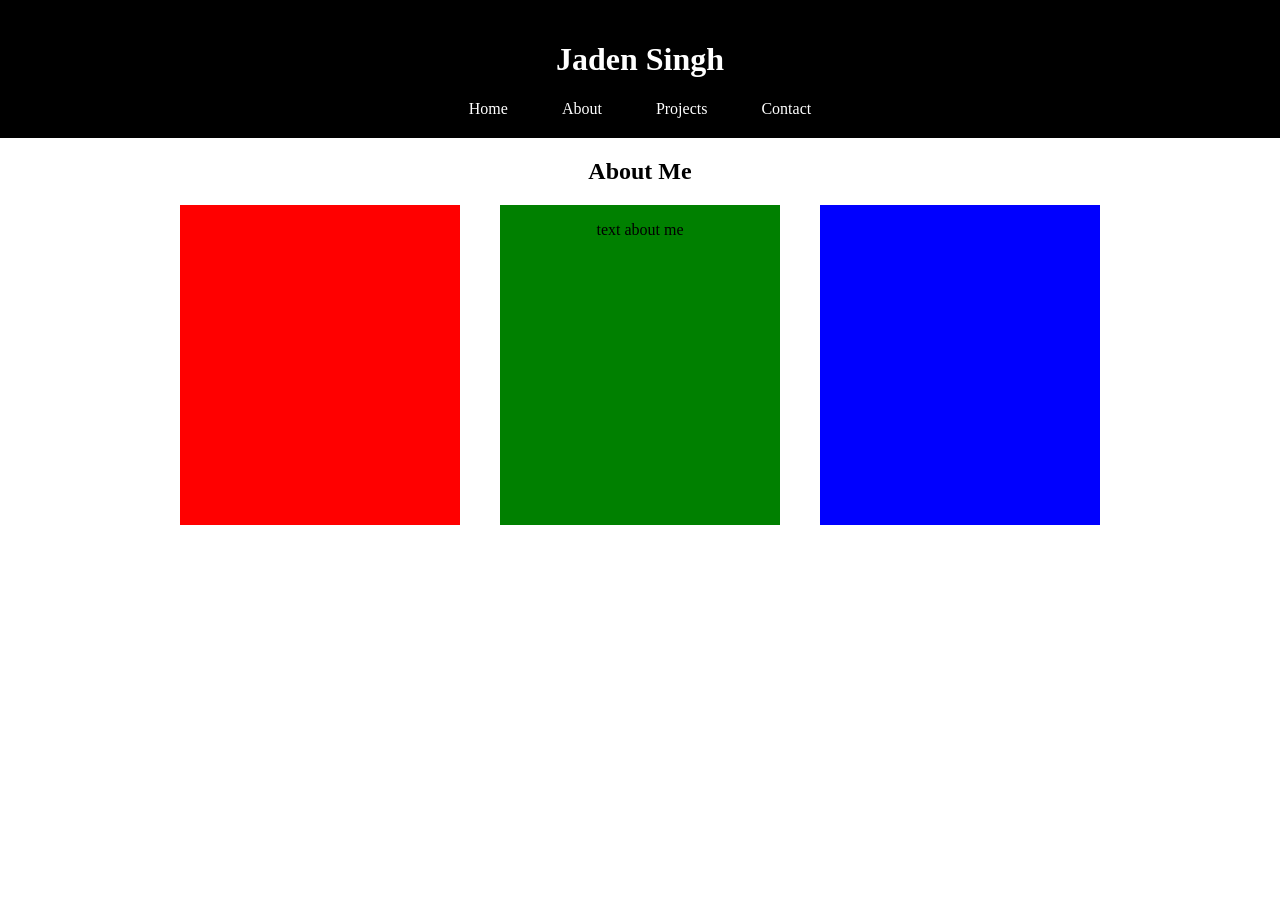
==== about.html @ 47c69e7f "created contact page and added some css" ====
<!DOCTYPE html>
<html lang="en">
<head>
    <meta charset="UTF-8">
    <meta name="viewport" content="width=device-width, initial-scale=1.0">
    <link href="style.css" rel="stylesheet" type="text/css">
    <title>Jaden's Portfolio</title>
</head>
<body>
    <div id="wrapper">
        <header>
            <h1>Jaden Singh</h1>
            <nav>
                <a href="index.html">Home</a>
                <a href="#about">About</a>
                <a href="projects.html">Projects</a>
                <a href="contact.html">Contact</a>
            </nav>
        </header>
    
    <section id="about">
        <h2>About Me</h2>
        <div id="profile-image">

        </div>
        <div id="about-text">
            <p>text about me</p>
        </div>
        <div id="profile-video">

        </div>
    </section>
    </div>
</body>
</html>
---- style.css ----
@charset "UTF-8";

@media only screen and (max-width:480px){
    body{
        margin: 0px;
        padding: 0px;
    }

    #wrapper{
        width: 100%;
    }

    header{
        padding: 20px;
        text-align: center;
        background-color: black;
        color: white;
    }

    header nav a{
        margin: 0 25px;
        color: white;
        text-decoration: none;
    }

    #projects{
        max-width: 480px;
        width: 90%;
        margin: 0 auto;
        text-align: center;
    }

    .card{
        background-color: aqua;
        margin: 10px;
        padding: 10px;
    }
}
    
@media only screen and (min-width:481px) and (max-width:960px){
    body{
        margin: 0px;
        padding: 0px;
    }

    #wrapper{
        width: 100%;
    }

    header{
        padding: 20px;
        text-align: center;
        background-color: black;
        color: white;
    }

    header nav a{
        margin: 0 25px;
        color: white;
        text-decoration: none;
    }

    #projects{
        text-align: center;
    }

    .card{
        background-color: aqua;
        display: inline-block;
        width: 40%;
        margin: 10px;
        padding: 10px;
    }
}

@media only screen and (min-width:960px){
    body{
        margin: 0px;
        padding: 0px;
    }

    #wrapper{
        width: 100%;
    }

    header{
        padding: 20px;
        text-align: center;
        background-color: black;
        color: white;
    }

    header nav a{
        margin: 0 25px;
        color: white;
        text-decoration: none;
    }

    #projects{
        width: 960px;
        margin: 0 auto;
        text-align: center;
    }

    .card{
        background-color: aqua;
        float: left;
        width: 400px;
        margin: 20px;
        padding: 20px;
    }

    #about{
        width: 960px;
        margin: 0 auto;
        text-align: center;
    }
    
    #profile-image{
        width: 280px;
        height: 320px;
        background-color: red;
        float: left;
        margin: 0 20px;
    }

    #about-text{
        width: 280px;
        height: 320px;
        background-color: green;
        float: left;
        margin: 0 20px;
    }

    #profile-video{
        width: 280px;
        height: 320px;
        background-color: blue;
        float: left;
        margin: 0 20px;
    }

    #contact{
        width: 480px;
        margin: 0 auto;
        background-color: yellow;
    }

    #contact h2{
        text-align: center;
    }
    
    #contact p{
        text-align: center;
    }
}
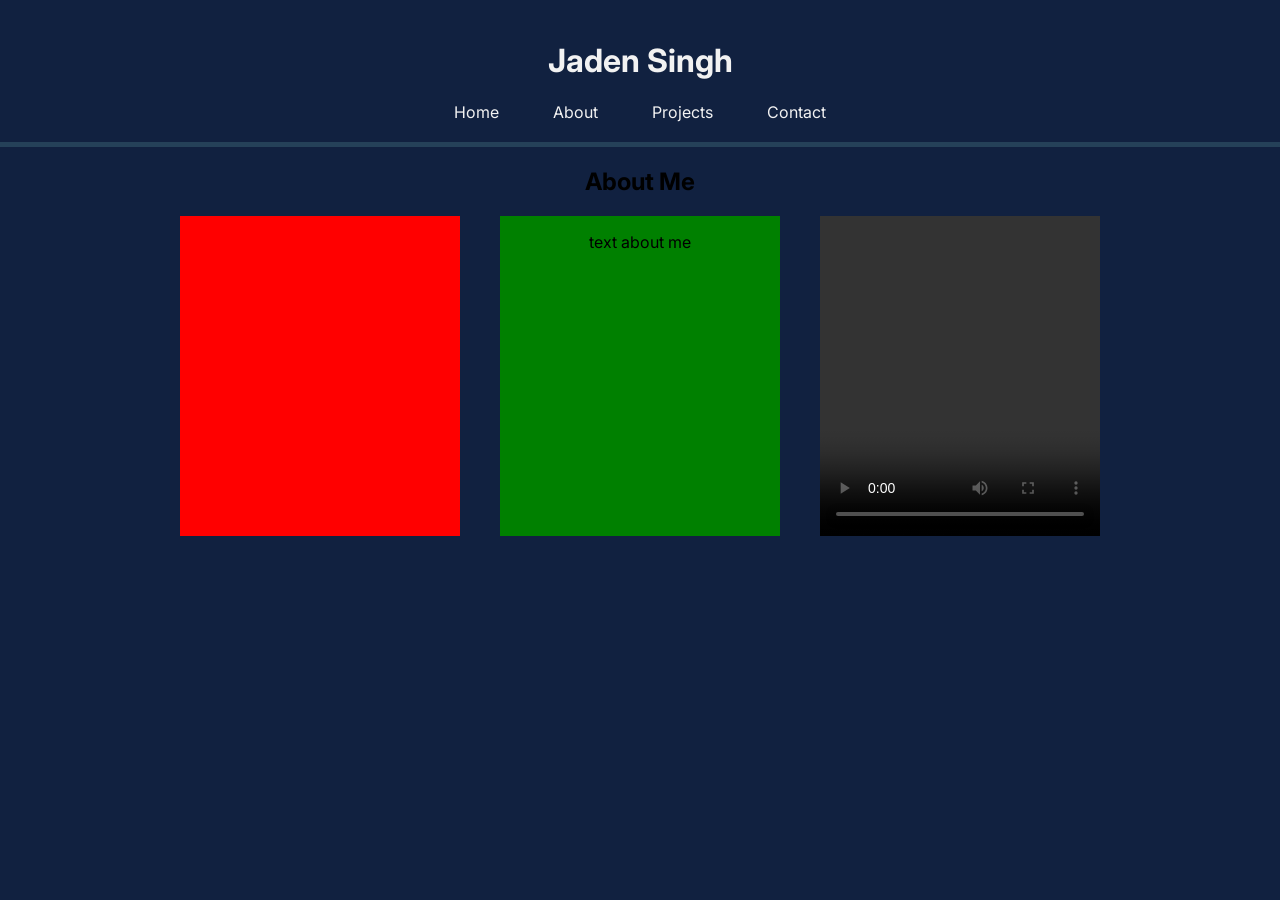
==== commit 306dd11d: "made responsive design changes for contact page and updated site's colour scheme and font" ====
--- a/about.html
+++ b/about.html
@@ -27,7 +27,7 @@
             <p>text about me</p>
         </div>
         <div id="profile-video">
-
+            <video width="280px" height="320px" controls preload><source src="test.mp4" type="video/mp4"></video>
         </div>
     </section>
     </div>
--- a/style.css
+++ b/style.css
@@ -1,9 +1,12 @@
 @charset "UTF-8";
+@import url('https://fonts.googleapis.com/css2?family=Inter:ital,opsz,wght@0,14..32,100..900;1,14..32,100..900&display=swap');
 
 @media only screen and (max-width:480px){
     body{
         margin: 0px;
         padding: 0px;
+        font-family: "Inter", sans-serif;
+        background-color: #112140;
     }
 
     #wrapper{
@@ -13,14 +16,27 @@
     header{
         padding: 20px;
         text-align: center;
-        background-color: black;
-        color: white;
+        background-color: #112140;
+        color: #F2F2F2;
+        border-bottom: 5px solid #254159;
     }
 
     header nav a{
         margin: 0 25px;
-        color: white;
+        color: #F2F2F2;
         text-decoration: none;
+    }
+
+    header nav a:hover{
+        color: #D9B18F
+    }
+
+    footer{
+        padding: 20px;
+        text-align: center;
+        background-color: #112140;
+        color: #F2F2F2;
+        border-top: 5px solid #254159;
     }
 
     #projects{
@@ -35,12 +51,41 @@
         margin: 10px;
         padding: 10px;
     }
+
+    #contact{
+        width: 50%;
+        margin: 0 auto;
+        background-color: yellow;
+    }
+
+    #contact h2{
+        text-align: center;
+    }
+    
+    #contact p{
+        text-align: center;
+    }
+
+    input[type="submit"]{
+        padding: 10px 20px;
+        border-radius: 5px;
+    }
+
+    input[type=text], textarea{
+        border-radius: 5px;
+        padding: 5px;
+        margin-top: 5px;
+        margin-bottom: 10px;
+        width: 95%;
+    }
 }
     
 @media only screen and (min-width:481px) and (max-width:960px){
     body{
         margin: 0px;
         padding: 0px;
+        font-family: "Inter", sans-serif;
+        background-color: #112140;
     }
 
     #wrapper{
@@ -50,14 +95,27 @@
     header{
         padding: 20px;
         text-align: center;
-        background-color: black;
-        color: white;
+        background-color: #112140;
+        color: #F2F2F2;
+        border-bottom: 5px solid #254159;
     }
 
     header nav a{
         margin: 0 25px;
-        color: white;
+        color: #F2F2F2;
         text-decoration: none;
+    }
+
+    header nav a:hover{
+        color: #D9B18F
+    }
+
+    footer{
+        padding: 20px;
+        text-align: center;
+        background-color: #112140;
+        color: #F2F2F2;
+        border-top: 5px solid #254159;
     }
 
     #projects{
@@ -71,12 +129,41 @@
         margin: 10px;
         padding: 10px;
     }
+
+     #contact{
+        width: 50%;
+        margin: 0 auto;
+        background-color: yellow;
+    }
+
+    #contact h2{
+        text-align: center;
+    }
+    
+    #contact p{
+        text-align: center;
+    }
+
+    input[type="submit"]{
+        padding: 10px 20px;
+        border-radius: 5px;
+    }
+
+    input[type=text], textarea{
+        border-radius: 5px;
+        padding: 5px;
+        margin-top: 5px;
+        margin-bottom: 10px;
+        width: 95%;
+    }
 }
 
 @media only screen and (min-width:960px){
     body{
         margin: 0px;
         padding: 0px;
+        font-family: "Inter", sans-serif;
+        background-color: #112140;
     }
 
     #wrapper{
@@ -86,14 +173,27 @@
     header{
         padding: 20px;
         text-align: center;
-        background-color: black;
-        color: white;
+        background-color: #112140;
+        color: #F2F2F2;
+        border-bottom: 5px solid #254159;
     }
 
     header nav a{
         margin: 0 25px;
-        color: white;
+        color: #F2F2F2;
         text-decoration: none;
+    }
+
+    header nav a:hover{
+        color: #D9B18F
+    }
+
+    footer{
+        padding: 20px;
+        text-align: center;
+        background-color: #112140;
+        color: #F2F2F2;
+        border-top: 5px solid #254159;
     }
 
     #projects{
@@ -153,4 +253,16 @@
     #contact p{
         text-align: center;
     }
+
+    input[type="submit"]{
+        padding: 10px 20px;
+        border-radius: 5px;
+    }
+
+    input[type=text], textarea{
+        border-radius: 5px;
+        padding: 5px;
+        margin-top: 5px;
+        margin-bottom: 10px;
+    }
 }
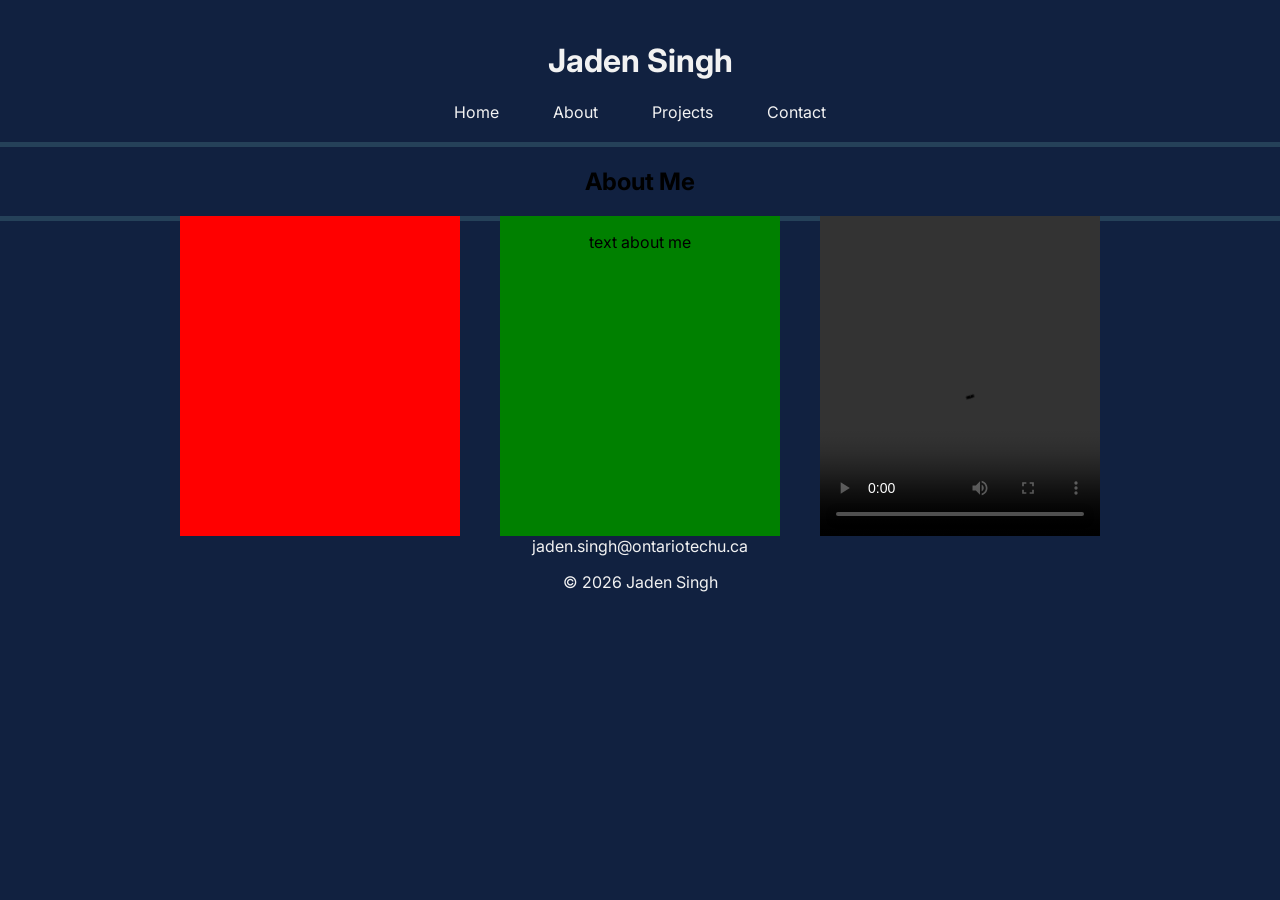
==== commit 2e9d367f: "made responsive design changes accross site and updated colour scheme and font across site" ====
--- a/about.html
+++ b/about.html
@@ -18,18 +18,23 @@
             </nav>
         </header>
     
-    <section id="about">
-        <h2>About Me</h2>
-        <div id="profile-image">
+        <section id="about">
+            <h2>About Me</h2>
+            <div id="profile-image">
 
-        </div>
-        <div id="about-text">
-            <p>text about me</p>
-        </div>
-        <div id="profile-video">
-            <video width="280px" height="320px" controls preload><source src="test.mp4" type="video/mp4"></video>
-        </div>
-    </section>
+            </div>
+            <div id="about-text">
+                <p>text about me</p>
+            </div>
+            <div id="profile-video">
+                <video width="280px" height="320px" controls preload><source src="test.mp4" type="video/mp4"></video>
+            </div>
+        </section>
+
+        <footer>
+            <p>jaden.singh@ontariotechu.ca</p>
+            <p>&copy; 2026 Jaden Singh</p>
+        </footer>
     </div>
 </body>
 </html>
--- a/style.css
+++ b/style.css
@@ -44,18 +44,21 @@
         width: 90%;
         margin: 0 auto;
         text-align: center;
+        color: #F2F2F2;
     }
 
     .card{
-        background-color: aqua;
-        margin: 10px;
+        background-color: #254159;
+        border: 3px solid #D9B18F;
+        border-radius: 5px;
+        margin: 15px;
         padding: 10px;
     }
 
     #contact{
         width: 50%;
         margin: 0 auto;
-        background-color: yellow;
+        color: #F2F2F2;
     }
 
     #contact h2{
@@ -69,6 +72,15 @@
     input[type="submit"]{
         padding: 10px 20px;
         border-radius: 5px;
+        color: #112140;
+        background-color: #D9B18F;
+        font-family: "Inter", sans-serif;
+        border: 0px;
+        font-size: 16px;
+        font-weight: bold;
+    }
+    input[type="submit"]:hover{
+        background-color: #a67f5d;
     }
 
     input[type=text], textarea{
@@ -76,6 +88,10 @@
         padding: 5px;
         margin-top: 5px;
         margin-bottom: 10px;
+        background-color: #254159;
+        border: 3px solid #D9B18F;
+        color: #F2F2F2;
+        font-family: "Inter", sans-serif;
         width: 95%;
     }
 }
@@ -120,10 +136,13 @@
 
     #projects{
         text-align: center;
+        color: #F2F2F2;
     }
 
     .card{
-        background-color: aqua;
+        background-color: #254159;
+        border: 3px solid #D9B18F;
+        border-radius: 5px;
         display: inline-block;
         width: 40%;
         margin: 10px;
@@ -133,7 +152,7 @@
      #contact{
         width: 50%;
         margin: 0 auto;
-        background-color: yellow;
+        color: #F2F2F2;
     }
 
     #contact h2{
@@ -147,6 +166,15 @@
     input[type="submit"]{
         padding: 10px 20px;
         border-radius: 5px;
+        color: #112140;
+        background-color: #D9B18F;
+        font-family: "Inter", sans-serif;
+        border: 0px;
+        font-size: 16px;
+        font-weight: bold;
+    }
+    input[type="submit"]:hover{
+        background-color: #a67f5d;
     }
 
     input[type=text], textarea{
@@ -154,7 +182,11 @@
         padding: 5px;
         margin-top: 5px;
         margin-bottom: 10px;
-        width: 95%;
+        background-color: #254159;
+        border: 3px solid #D9B18F;
+        color: #F2F2F2;
+        font-family: "Inter", sans-serif;
+        width: 95%
     }
 }
 
@@ -200,12 +232,15 @@
         width: 960px;
         margin: 0 auto;
         text-align: center;
+        color: #F2F2F2;
     }
 
     .card{
-        background-color: aqua;
+        background-color: #254159;
+        border: 3px solid #D9B18F;
+        border-radius: 5px;
         float: left;
-        width: 400px;
+        width: 394px;
         margin: 20px;
         padding: 20px;
     }
@@ -243,7 +278,7 @@
     #contact{
         width: 480px;
         margin: 0 auto;
-        background-color: yellow;
+        color: #F2F2F2;
     }
 
     #contact h2{
@@ -257,6 +292,15 @@
     input[type="submit"]{
         padding: 10px 20px;
         border-radius: 5px;
+        color: #112140;
+        background-color: #D9B18F;
+        font-family: "Inter", sans-serif;
+        border: 0px;
+        font-size: 16px;
+        font-weight: bold;
+    }
+    input[type="submit"]:hover{
+        background-color: #a67f5d;
     }
 
     input[type=text], textarea{
@@ -264,5 +308,9 @@
         padding: 5px;
         margin-top: 5px;
         margin-bottom: 10px;
+        background-color: #254159;
+        border: 3px solid #D9B18F;
+        color: #F2F2F2;
+        font-family: "Inter", sans-serif;
     }
 }
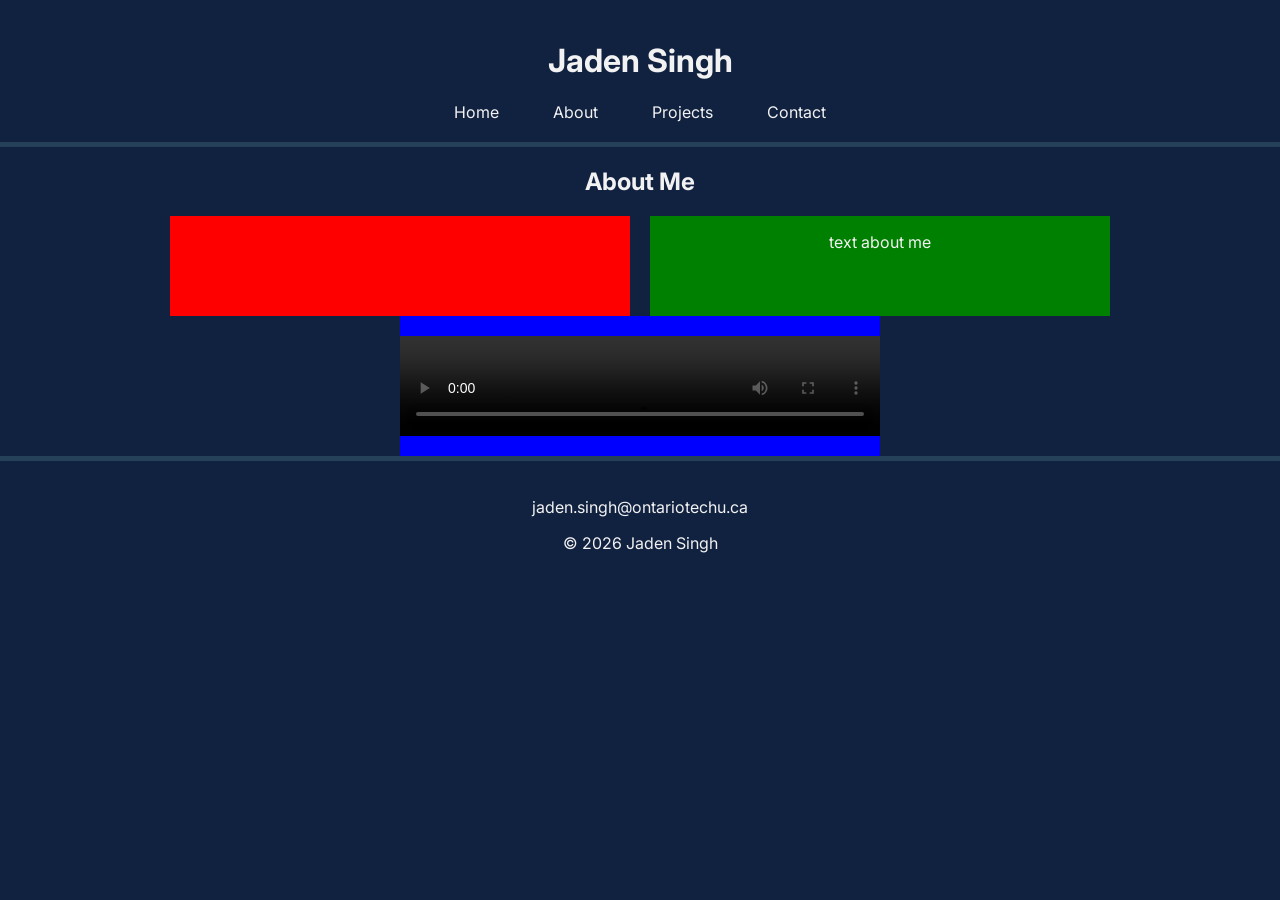
==== commit e26fd78e: "changed about page desktop layout" ====
--- a/about.html
+++ b/about.html
@@ -27,7 +27,7 @@
                 <p>text about me</p>
             </div>
             <div id="profile-video">
-                <video width="280px" height="320px" controls preload><source src="test.mp4" type="video/mp4"></video>
+                <video width="480px" height="100px" controls preload><source src="test.mp4" type="video/mp4"></video>
             </div>
         </section>
 
--- a/style.css
+++ b/style.css
@@ -249,30 +249,32 @@
         width: 960px;
         margin: 0 auto;
         text-align: center;
+        color: #F2F2F2;
     }
     
     #profile-image{
-        width: 280px;
-        height: 320px;
+        width: 460px;
+        height: 100px;
+        float: left;
+        margin: 0 10px;
         background-color: red;
+    }
+
+    #about-text{
+        width: 460px;
+        height: 100px;
         float: left;
-        margin: 0 20px;
-    }
-
-    #about-text{
-        width: 280px;
-        height: 320px;
+        margin: 0 10px;
         background-color: green;
-        float: left;
-        margin: 0 20px;
     }
 
     #profile-video{
-        width: 280px;
-        height: 320px;
+        clear: both;
+        width: 480px;
+        height: 100px;
+        padding: 20px 0;
+        margin: 0 auto;
         background-color: blue;
-        float: left;
-        margin: 0 20px;
     }
 
     #contact{
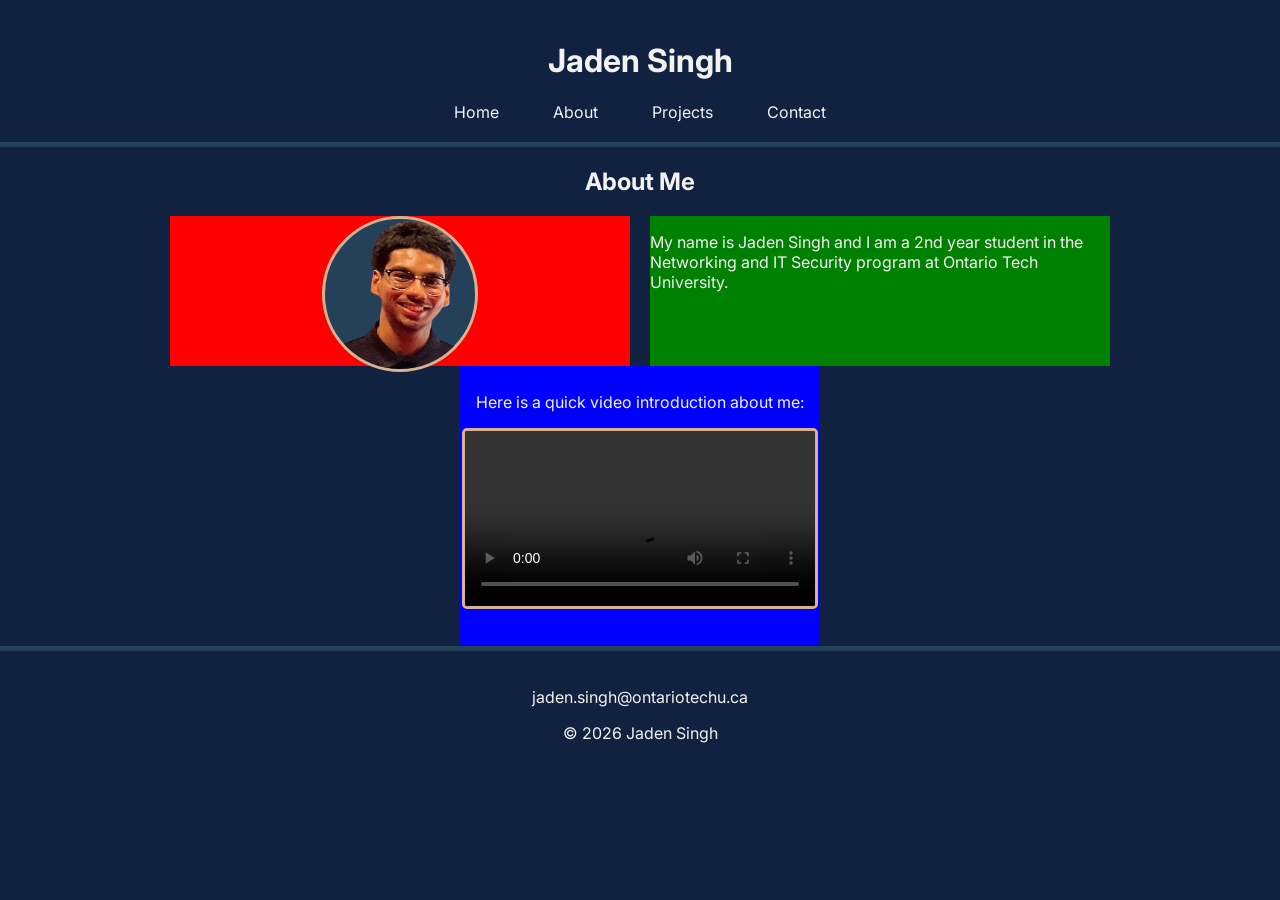
==== commit 2ca21c87: "finalized about page desktop layout" ====
--- a/about.html
+++ b/about.html
@@ -21,13 +21,14 @@
         <section id="about">
             <h2>About Me</h2>
             <div id="profile-image">
-
+                <img src="profile-pic.png">
             </div>
             <div id="about-text">
-                <p>text about me</p>
+                <p>My name is Jaden Singh and I am a 2nd year student in the Networking and IT Security program at Ontario Tech University.</p>
             </div>
             <div id="profile-video">
-                <video width="480px" height="100px" controls preload><source src="test.mp4" type="video/mp4"></video>
+                <p>Here is a quick video introduction about me:</p>
+                <video width="350px" controls preload><source src="test.mp4" type="video/mp4"></video>
             </div>
         </section>
 
--- a/style.css
+++ b/style.css
@@ -149,6 +149,51 @@
         padding: 10px;
     }
 
+    #about{
+        width: 960px;
+        margin: 0 auto;
+        text-align: center;
+        color: #F2F2F2;
+    }
+    
+    #profile-image{
+        width: 460px;
+        height: 150px;
+        float: left;
+        margin: 0 10px;
+        background-color: red;
+    }
+
+    #profile-image img{
+        border-radius: 50%;
+        border: 3px solid #D9B18F;
+        background-color: #254159;
+        width: 150px;
+    }
+
+    #about-text{
+        width: 460px;
+        height: 150px;
+        float: left;
+        margin: 0 10px;
+        background-color: green;
+        text-align: left;
+    }
+
+    #profile-video{
+        clear: both;
+        width: 360px;
+        height: 270px;
+        margin: 0 auto;
+        padding-top: 10px;
+        background-color: blue;
+    }
+
+    #profile-video video{
+        border: 3px solid #D9B18F;
+        border-radius: 5px;
+    }
+
      #contact{
         width: 50%;
         margin: 0 auto;
@@ -254,27 +299,40 @@
     
     #profile-image{
         width: 460px;
-        height: 100px;
+        height: 150px;
         float: left;
         margin: 0 10px;
         background-color: red;
     }
 
+    #profile-image img{
+        border-radius: 50%;
+        border: 3px solid #D9B18F;
+        background-color: #254159;
+        width: 150px;
+    }
+
     #about-text{
         width: 460px;
-        height: 100px;
+        height: 150px;
         float: left;
         margin: 0 10px;
         background-color: green;
+        text-align: left;
     }
 
     #profile-video{
         clear: both;
-        width: 480px;
-        height: 100px;
-        padding: 20px 0;
-        margin: 0 auto;
+        width: 360px;
+        height: 270px;
+        margin: 0 auto;
+        padding-top: 10px;
         background-color: blue;
+    }
+
+    #profile-video video{
+        border: 3px solid #D9B18F;
+        border-radius: 5px;
     }
 
     #contact{
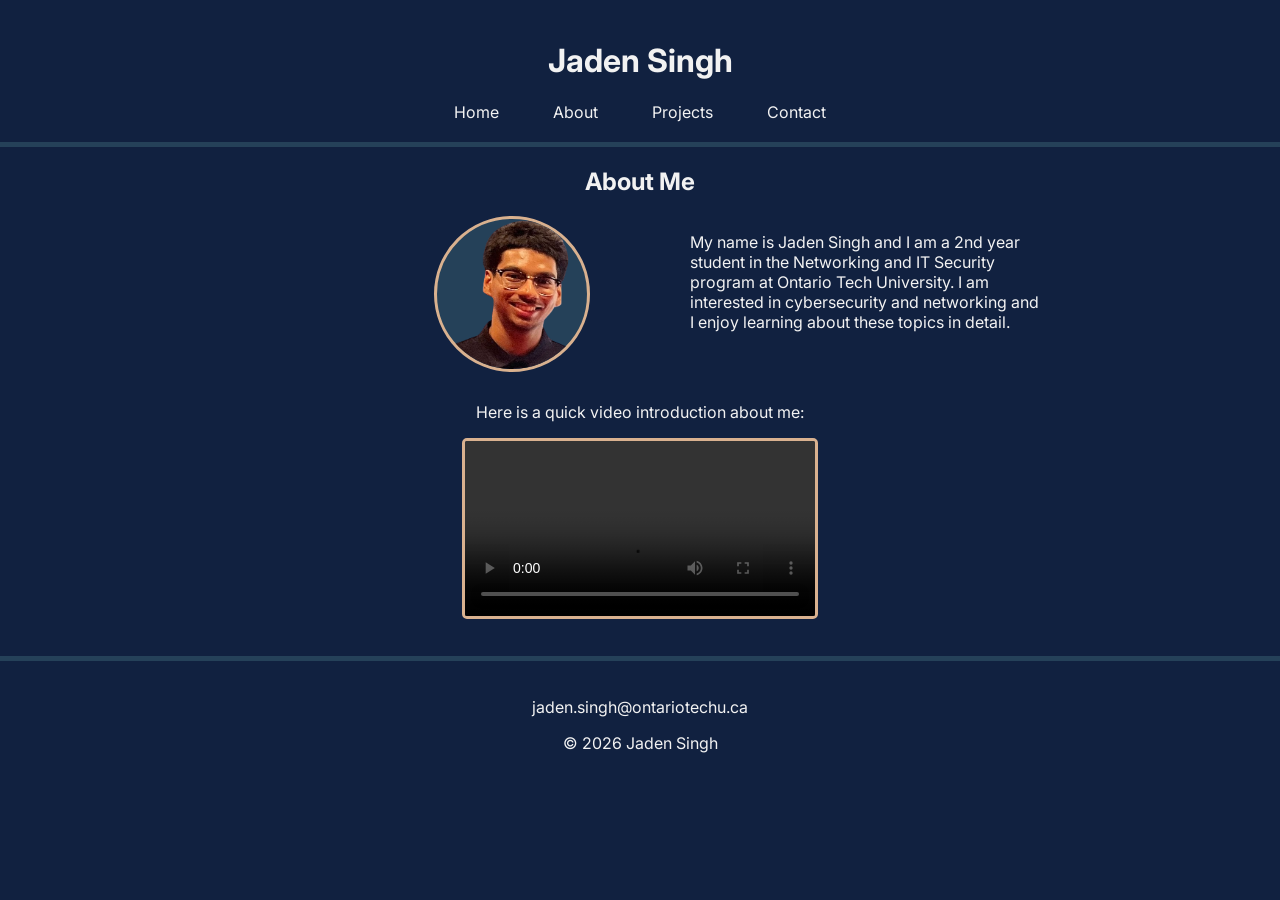
==== commit 9f3dc41f: "finalized responsive layouts for about page" ====
--- a/about.html
+++ b/about.html
@@ -24,7 +24,7 @@
                 <img src="profile-pic.png">
             </div>
             <div id="about-text">
-                <p>My name is Jaden Singh and I am a 2nd year student in the Networking and IT Security program at Ontario Tech University.</p>
+                <p>My name is Jaden Singh and I am a 2nd year student in the Networking and IT Security program at Ontario Tech University. I am interested in cybersecurity and networking and I enjoy learning about these topics in detail.</p>
             </div>
             <div id="profile-video">
                 <p>Here is a quick video introduction about me:</p>
--- a/style.css
+++ b/style.css
@@ -55,6 +55,40 @@
         padding: 10px;
     }
 
+    #about{
+        width: 90%;
+        margin: 0 auto;
+        text-align: center;
+        color: #F2F2F2;
+    }
+    
+    #profile-image{
+        width: 100%;
+    }
+
+    #profile-image img{
+        border-radius: 50%;
+        border: 3px solid #D9B18F;
+        background-color: #254159;
+        width: 150px;
+    }
+
+    #about-text{
+        width: 100%;
+    }
+
+    #profile-video{
+        width: 100%;
+        height: 270px;
+        margin: 0 auto;
+    }
+
+    #profile-video video{
+        border: 3px solid #D9B18F;
+        border-radius: 5px;
+        width: 90%;
+    }
+
     #contact{
         width: 50%;
         margin: 0 auto;
@@ -150,18 +184,147 @@
     }
 
     #about{
+        width: 90%;
+        margin: 0 auto;
+        text-align: center;
+        color: #F2F2F2;
+    }
+    
+    #profile-image{
+        width: 100%;
+    }
+
+    #profile-image img{
+        border-radius: 50%;
+        border: 3px solid #D9B18F;
+        background-color: #254159;
+        width: 150px;
+    }
+
+    #about-text{
+        width: 100%;
+    }
+
+    #profile-video{
+        width: 100%;
+        height: 270px;
+        margin: 0 auto;
+    }
+
+    #profile-video video{
+        border: 3px solid #D9B18F;
+        border-radius: 5px;
+    }
+
+     #contact{
+        width: 50%;
+        margin: 0 auto;
+        color: #F2F2F2;
+    }
+
+    #contact h2{
+        text-align: center;
+    }
+    
+    #contact p{
+        text-align: center;
+    }
+
+    input[type="submit"]{
+        padding: 10px 20px;
+        border-radius: 5px;
+        color: #112140;
+        background-color: #D9B18F;
+        font-family: "Inter", sans-serif;
+        border: 0px;
+        font-size: 16px;
+        font-weight: bold;
+    }
+    input[type="submit"]:hover{
+        background-color: #a67f5d;
+    }
+
+    input[type=text], textarea{
+        border-radius: 5px;
+        padding: 5px;
+        margin-top: 5px;
+        margin-bottom: 10px;
+        background-color: #254159;
+        border: 3px solid #D9B18F;
+        color: #F2F2F2;
+        font-family: "Inter", sans-serif;
+        width: 95%
+    }
+}
+
+@media only screen and (min-width:960px){
+    body{
+        margin: 0px;
+        padding: 0px;
+        font-family: "Inter", sans-serif;
+        background-color: #112140;
+    }
+
+    #wrapper{
+        width: 100%;
+    }
+
+    header{
+        padding: 20px;
+        text-align: center;
+        background-color: #112140;
+        color: #F2F2F2;
+        border-bottom: 5px solid #254159;
+    }
+
+    header nav a{
+        margin: 0 25px;
+        color: #F2F2F2;
+        text-decoration: none;
+    }
+
+    header nav a:hover{
+        color: #D9B18F
+    }
+
+    footer{
+        padding: 20px;
+        text-align: center;
+        background-color: #112140;
+        color: #F2F2F2;
+        border-top: 5px solid #254159;
+    }
+
+    #projects{
         width: 960px;
         margin: 0 auto;
         text-align: center;
         color: #F2F2F2;
     }
+
+    .card{
+        background-color: #254159;
+        border: 3px solid #D9B18F;
+        border-radius: 5px;
+        float: left;
+        width: 394px;
+        margin: 20px;
+        padding: 20px;
+    }
+
+    #about{
+        width: 960px;
+        margin: 0 auto;
+        text-align: center;
+        color: #F2F2F2;
+    }
     
     #profile-image{
-        width: 460px;
+        width: 380px;
         height: 150px;
         float: left;
-        margin: 0 10px;
-        background-color: red;
+        margin: 0 50px;
+        text-align: right;
     }
 
     #profile-image img{
@@ -172,11 +335,10 @@
     }
 
     #about-text{
-        width: 460px;
+        width: 350px;
         height: 150px;
         float: left;
-        margin: 0 10px;
-        background-color: green;
+        margin: 0 50px;
         text-align: left;
     }
 
@@ -185,8 +347,7 @@
         width: 360px;
         height: 270px;
         margin: 0 auto;
-        padding-top: 10px;
-        background-color: blue;
+        padding-top: 20px;
     }
 
     #profile-video video{
@@ -194,8 +355,8 @@
         border-radius: 5px;
     }
 
-     #contact{
-        width: 50%;
+    #contact{
+        width: 480px;
         margin: 0 auto;
         color: #F2F2F2;
     }
@@ -231,146 +392,5 @@
         border: 3px solid #D9B18F;
         color: #F2F2F2;
         font-family: "Inter", sans-serif;
-        width: 95%
     }
 }
-
-@media only screen and (min-width:960px){
-    body{
-        margin: 0px;
-        padding: 0px;
-        font-family: "Inter", sans-serif;
-        background-color: #112140;
-    }
-
-    #wrapper{
-        width: 100%;
-    }
-
-    header{
-        padding: 20px;
-        text-align: center;
-        background-color: #112140;
-        color: #F2F2F2;
-        border-bottom: 5px solid #254159;
-    }
-
-    header nav a{
-        margin: 0 25px;
-        color: #F2F2F2;
-        text-decoration: none;
-    }
-
-    header nav a:hover{
-        color: #D9B18F
-    }
-
-    footer{
-        padding: 20px;
-        text-align: center;
-        background-color: #112140;
-        color: #F2F2F2;
-        border-top: 5px solid #254159;
-    }
-
-    #projects{
-        width: 960px;
-        margin: 0 auto;
-        text-align: center;
-        color: #F2F2F2;
-    }
-
-    .card{
-        background-color: #254159;
-        border: 3px solid #D9B18F;
-        border-radius: 5px;
-        float: left;
-        width: 394px;
-        margin: 20px;
-        padding: 20px;
-    }
-
-    #about{
-        width: 960px;
-        margin: 0 auto;
-        text-align: center;
-        color: #F2F2F2;
-    }
-    
-    #profile-image{
-        width: 460px;
-        height: 150px;
-        float: left;
-        margin: 0 10px;
-        background-color: red;
-    }
-
-    #profile-image img{
-        border-radius: 50%;
-        border: 3px solid #D9B18F;
-        background-color: #254159;
-        width: 150px;
-    }
-
-    #about-text{
-        width: 460px;
-        height: 150px;
-        float: left;
-        margin: 0 10px;
-        background-color: green;
-        text-align: left;
-    }
-
-    #profile-video{
-        clear: both;
-        width: 360px;
-        height: 270px;
-        margin: 0 auto;
-        padding-top: 10px;
-        background-color: blue;
-    }
-
-    #profile-video video{
-        border: 3px solid #D9B18F;
-        border-radius: 5px;
-    }
-
-    #contact{
-        width: 480px;
-        margin: 0 auto;
-        color: #F2F2F2;
-    }
-
-    #contact h2{
-        text-align: center;
-    }
-    
-    #contact p{
-        text-align: center;
-    }
-
-    input[type="submit"]{
-        padding: 10px 20px;
-        border-radius: 5px;
-        color: #112140;
-        background-color: #D9B18F;
-        font-family: "Inter", sans-serif;
-        border: 0px;
-        font-size: 16px;
-        font-weight: bold;
-    }
-    input[type="submit"]:hover{
-        background-color: #a67f5d;
-    }
-
-    input[type=text], textarea{
-        border-radius: 5px;
-        padding: 5px;
-        margin-top: 5px;
-        margin-bottom: 10px;
-        background-color: #254159;
-        border: 3px solid #D9B18F;
-        color: #F2F2F2;
-        font-family: "Inter", sans-serif;
-    }
-}
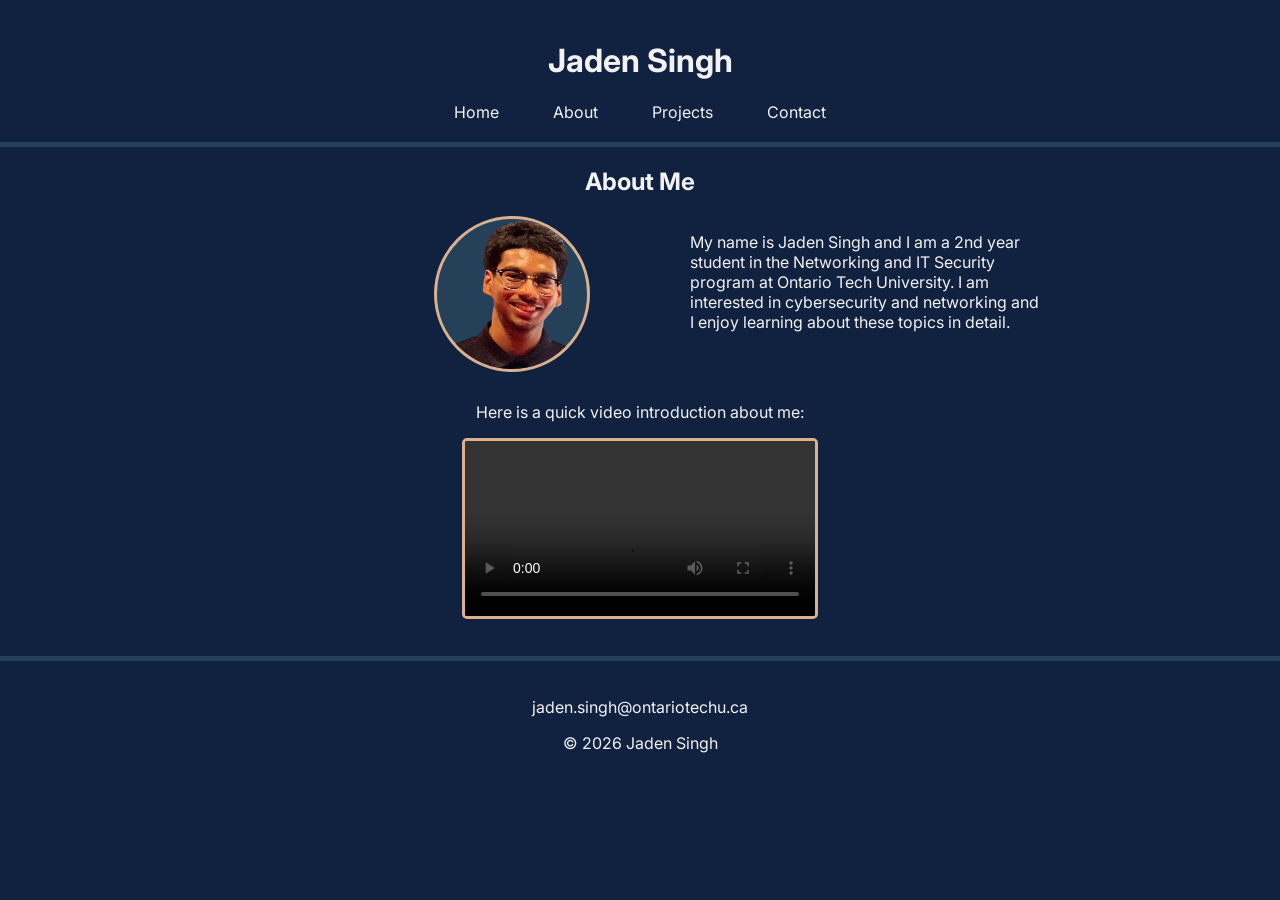
==== commit 1792d87b: "fixed markup validation errors" ====
--- a/about.html
+++ b/about.html
@@ -21,14 +21,14 @@
         <section id="about">
             <h2>About Me</h2>
             <div id="profile-image">
-                <img src="profile-pic.png">
+                <img src="profile-pic.png" alt="profile picture of Jaden Singh">
             </div>
             <div id="about-text">
                 <p>My name is Jaden Singh and I am a 2nd year student in the Networking and IT Security program at Ontario Tech University. I am interested in cybersecurity and networking and I enjoy learning about these topics in detail.</p>
             </div>
             <div id="profile-video">
                 <p>Here is a quick video introduction about me:</p>
-                <video width="350px" controls preload><source src="test.mp4" type="video/mp4"></video>
+                <video width="350" controls preload><source src="test.mp4" type="video/mp4"></video>
             </div>
         </section>
 
--- a/style.css
+++ b/style.css
@@ -22,13 +22,26 @@
     }
 
     header nav a{
-        margin: 0 25px;
+        margin: 0 2.5vw;
         color: #F2F2F2;
         text-decoration: none;
+        font-size: 3.5vw;
     }
 
     header nav a:hover{
         color: #D9B18F
+    }
+
+    #welcome-text{
+        width: 65%;
+        margin: 0 auto;
+    }
+
+    #welcome-text p{
+        color: #F2F2F2;
+        text-align: center;
+        font-size: 20px;
+        font-weight: bold;
     }
 
     footer{
@@ -93,6 +106,7 @@
         width: 50%;
         margin: 0 auto;
         color: #F2F2F2;
+        padding-bottom: 20px;
     }
 
     #contact h2{
@@ -160,6 +174,18 @@
         color: #D9B18F
     }
 
+    #welcome-text{
+        width: 65%;
+        margin: 0 auto;
+    }
+
+    #welcome-text p{
+        color: #F2F2F2;
+        text-align: center;
+        font-size: 24px;
+        font-weight: bold;
+    }
+
     footer{
         padding: 20px;
         text-align: center;
@@ -220,6 +246,7 @@
         width: 50%;
         margin: 0 auto;
         color: #F2F2F2;
+        padding-bottom: 20px;
     }
 
     #contact h2{
@@ -287,6 +314,18 @@
         color: #D9B18F
     }
 
+    #welcome-text{
+        width: 600px;
+        margin: 0 auto;
+    }
+
+    #welcome-text p{
+        color: #F2F2F2;
+        text-align: center;
+        font-size: 24px;
+        font-weight: bold;
+    }
+
     footer{
         padding: 20px;
         text-align: center;
@@ -300,6 +339,7 @@
         margin: 0 auto;
         text-align: center;
         color: #F2F2F2;
+        clear: both;
     }
 
     .card{
@@ -359,6 +399,7 @@
         width: 480px;
         margin: 0 auto;
         color: #F2F2F2;
+        padding-bottom: 20px;
     }
 
     #contact h2{
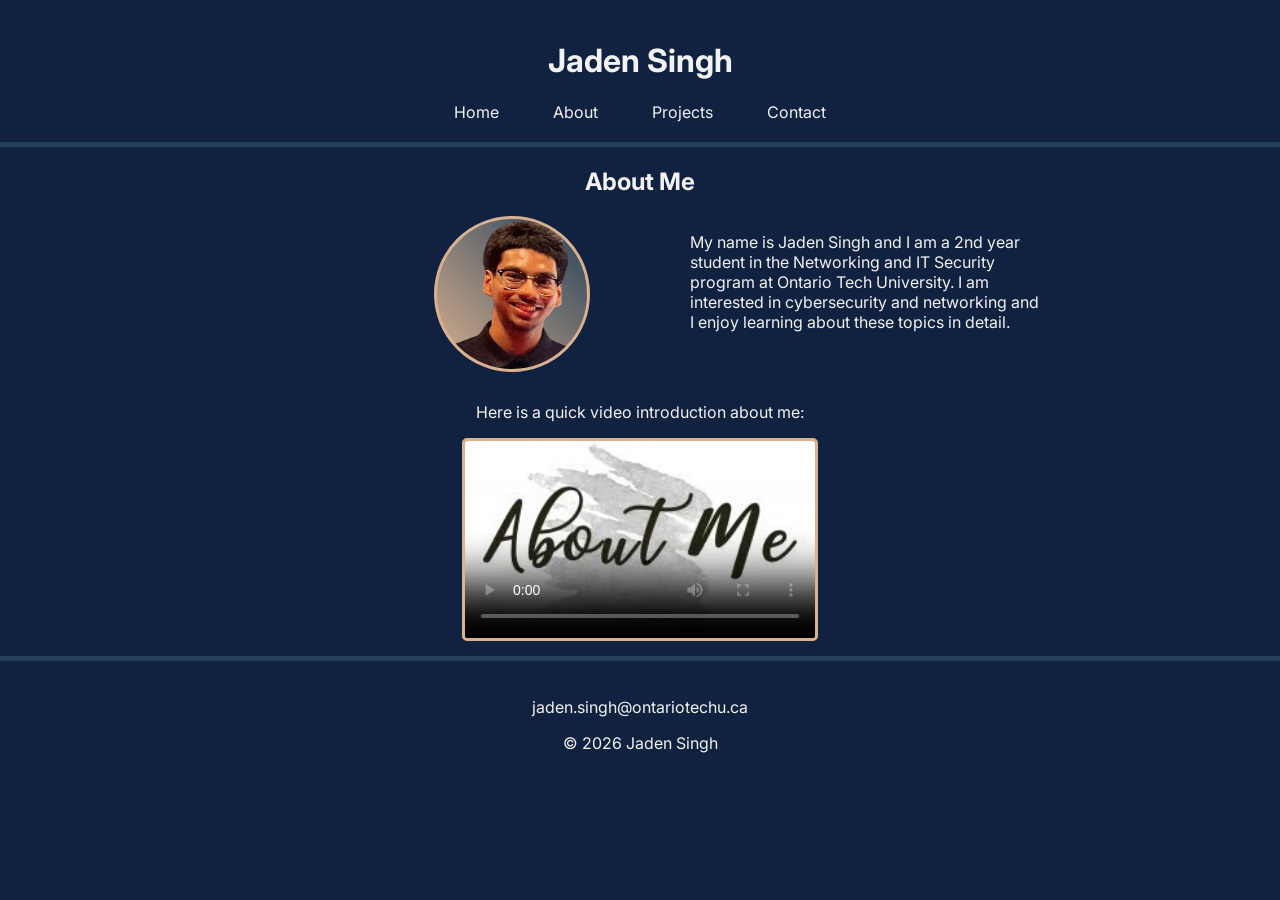
==== commit f80a4288: "added video poster" ====
--- a/about.html
+++ b/about.html
@@ -28,7 +28,7 @@
             </div>
             <div id="profile-video">
                 <p>Here is a quick video introduction about me:</p>
-                <video width="350" controls preload><source src="test.mp4" type="video/mp4"></video>
+                <video width="350" controls poster="about-poster.jpg"><source src="about_intro.mp4" type="video/mp4"></video>
             </div>
         </section>
 
--- a/style.css
+++ b/style.css
@@ -1,4 +1,6 @@
 @charset "UTF-8";
+
+/*Importing 'Inter' font form Google Fonts*/
 @import url('https://fonts.googleapis.com/css2?family=Inter:ital,opsz,wght@0,14..32,100..900;1,14..32,100..900&display=swap');
 
 @media only screen and (max-width:480px){
@@ -32,6 +34,10 @@
         color: #D9B18F
     }
 
+    #home-wrapper{
+        background: linear-gradient(#112140, #a67f5d);
+    }
+
     #welcome-text{
         width: 65%;
         margin: 0 auto;
@@ -44,12 +50,38 @@
         font-weight: bold;
     }
 
-    footer{
-        padding: 20px;
-        text-align: center;
-        background-color: #112140;
-        color: #F2F2F2;
-        border-top: 5px solid #254159;
+    #about{
+        width: 90%;
+        margin: 0 auto;
+        text-align: center;
+        color: #F2F2F2;
+    }
+    
+    #profile-image{
+        width: 100%;
+    }
+
+    #profile-image img{
+        border-radius: 50%;
+        border: 3px solid #D9B18F;
+        background: linear-gradient(45deg, #D9B18F, #254159);
+        width: 150px;
+    }
+
+    #about-text{
+        width: 100%;
+    }
+
+    #profile-video{
+        width: 100%;
+        height: 270px;
+        margin: 0 auto;
+    }
+
+    #profile-video video{
+        border: 3px solid #D9B18F;
+        border-radius: 5px;
+        width: 90%;
     }
 
     #projects{
@@ -68,40 +100,6 @@
         padding: 10px;
     }
 
-    #about{
-        width: 90%;
-        margin: 0 auto;
-        text-align: center;
-        color: #F2F2F2;
-    }
-    
-    #profile-image{
-        width: 100%;
-    }
-
-    #profile-image img{
-        border-radius: 50%;
-        border: 3px solid #D9B18F;
-        background-color: #254159;
-        width: 150px;
-    }
-
-    #about-text{
-        width: 100%;
-    }
-
-    #profile-video{
-        width: 100%;
-        height: 270px;
-        margin: 0 auto;
-    }
-
-    #profile-video video{
-        border: 3px solid #D9B18F;
-        border-radius: 5px;
-        width: 90%;
-    }
-
     #contact{
         width: 50%;
         margin: 0 auto;
@@ -117,20 +115,7 @@
         text-align: center;
     }
 
-    input[type="submit"]{
-        padding: 10px 20px;
-        border-radius: 5px;
-        color: #112140;
-        background-color: #D9B18F;
-        font-family: "Inter", sans-serif;
-        border: 0px;
-        font-size: 16px;
-        font-weight: bold;
-    }
-    input[type="submit"]:hover{
-        background-color: #a67f5d;
-    }
-
+    /*Used input[type="text"] to select all text inputs form the form, except textarea*/
     input[type=text], textarea{
         border-radius: 5px;
         padding: 5px;
@@ -141,6 +126,30 @@
         color: #F2F2F2;
         font-family: "Inter", sans-serif;
         width: 95%;
+    }
+
+    /*Used input[type="submit"] to select submit button*/
+    input[type="submit"]{
+        padding: 10px 20px;
+        border-radius: 5px;
+        color: #112140;
+        background-color: #D9B18F;
+        font-family: "Inter", sans-serif;
+        border: 0px;
+        font-size: 16px;
+        font-weight: bold;
+    }
+
+    input[type="submit"]:hover{
+        background-color: #a67f5d;
+    }
+
+    footer{
+        padding: 20px;
+        text-align: center;
+        background-color: #112140;
+        color: #F2F2F2;
+        border-top: 5px solid #254159;
     }
 }
     
@@ -174,6 +183,10 @@
         color: #D9B18F
     }
 
+    #home-wrapper{
+        background: linear-gradient(#112140, #a67f5d);
+    }
+
     #welcome-text{
         width: 65%;
         margin: 0 auto;
@@ -186,12 +199,37 @@
         font-weight: bold;
     }
 
-    footer{
-        padding: 20px;
-        text-align: center;
-        background-color: #112140;
-        color: #F2F2F2;
-        border-top: 5px solid #254159;
+    #about{
+        width: 90%;
+        margin: 0 auto;
+        text-align: center;
+        color: #F2F2F2;
+    }
+    
+    #profile-image{
+        width: 100%;
+    }
+
+    #profile-image img{
+        border-radius: 50%;
+        border: 3px solid #D9B18F;
+        background: linear-gradient(45deg, #D9B18F, #254159);
+        width: 150px;
+    }
+
+    #about-text{
+        width: 100%;
+    }
+
+    #profile-video{
+        width: 100%;
+        height: 270px;
+        margin: 0 auto;
+    }
+
+    #profile-video video{
+        border: 3px solid #D9B18F;
+        border-radius: 5px;
     }
 
     #projects{
@@ -203,46 +241,14 @@
         background-color: #254159;
         border: 3px solid #D9B18F;
         border-radius: 5px;
+        /*Used display: inline-block to center the cards in the div*/
         display: inline-block;
         width: 40%;
         margin: 10px;
         padding: 10px;
     }
 
-    #about{
-        width: 90%;
-        margin: 0 auto;
-        text-align: center;
-        color: #F2F2F2;
-    }
-    
-    #profile-image{
-        width: 100%;
-    }
-
-    #profile-image img{
-        border-radius: 50%;
-        border: 3px solid #D9B18F;
-        background-color: #254159;
-        width: 150px;
-    }
-
-    #about-text{
-        width: 100%;
-    }
-
-    #profile-video{
-        width: 100%;
-        height: 270px;
-        margin: 0 auto;
-    }
-
-    #profile-video video{
-        border: 3px solid #D9B18F;
-        border-radius: 5px;
-    }
-
-     #contact{
+    #contact{
         width: 50%;
         margin: 0 auto;
         color: #F2F2F2;
@@ -255,20 +261,6 @@
     
     #contact p{
         text-align: center;
-    }
-
-    input[type="submit"]{
-        padding: 10px 20px;
-        border-radius: 5px;
-        color: #112140;
-        background-color: #D9B18F;
-        font-family: "Inter", sans-serif;
-        border: 0px;
-        font-size: 16px;
-        font-weight: bold;
-    }
-    input[type="submit"]:hover{
-        background-color: #a67f5d;
     }
 
     input[type=text], textarea{
@@ -281,6 +273,29 @@
         color: #F2F2F2;
         font-family: "Inter", sans-serif;
         width: 95%
+    }
+
+    input[type="submit"]{
+        padding: 10px 20px;
+        border-radius: 5px;
+        color: #112140;
+        background-color: #D9B18F;
+        font-family: "Inter", sans-serif;
+        border: 0px;
+        font-size: 16px;
+        font-weight: bold;
+    }
+
+    input[type="submit"]:hover{
+        background-color: #a67f5d;
+    }
+
+    footer{
+        padding: 20px;
+        text-align: center;
+        background-color: #112140;
+        color: #F2F2F2;
+        border-top: 5px solid #254159;
     }
 }
 
@@ -314,6 +329,10 @@
         color: #D9B18F
     }
 
+    #home-wrapper{
+        background: linear-gradient(#112140, #a67f5d);
+    }
+
     #welcome-text{
         width: 600px;
         margin: 0 auto;
@@ -324,32 +343,6 @@
         text-align: center;
         font-size: 24px;
         font-weight: bold;
-    }
-
-    footer{
-        padding: 20px;
-        text-align: center;
-        background-color: #112140;
-        color: #F2F2F2;
-        border-top: 5px solid #254159;
-    }
-
-    #projects{
-        width: 960px;
-        margin: 0 auto;
-        text-align: center;
-        color: #F2F2F2;
-        clear: both;
-    }
-
-    .card{
-        background-color: #254159;
-        border: 3px solid #D9B18F;
-        border-radius: 5px;
-        float: left;
-        width: 394px;
-        margin: 20px;
-        padding: 20px;
     }
 
     #about{
@@ -370,7 +363,7 @@
     #profile-image img{
         border-radius: 50%;
         border: 3px solid #D9B18F;
-        background-color: #254159;
+        background: linear-gradient(45deg, #D9B18F, #254159);
         width: 150px;
     }
 
@@ -395,6 +388,25 @@
         border-radius: 5px;
     }
 
+    #projects{
+        width: 960px;
+        height: 530px;
+        margin: 0 auto;
+        text-align: center;
+        color: #F2F2F2;
+        clear: both;
+    }
+
+    .card{
+        background-color: #254159;
+        border: 3px solid #D9B18F;
+        border-radius: 5px;
+        float: left;
+        width: 394px;
+        margin: 20px;
+        padding: 20px;
+    }
+
     #contact{
         width: 480px;
         margin: 0 auto;
@@ -408,20 +420,6 @@
     
     #contact p{
         text-align: center;
-    }
-
-    input[type="submit"]{
-        padding: 10px 20px;
-        border-radius: 5px;
-        color: #112140;
-        background-color: #D9B18F;
-        font-family: "Inter", sans-serif;
-        border: 0px;
-        font-size: 16px;
-        font-weight: bold;
-    }
-    input[type="submit"]:hover{
-        background-color: #a67f5d;
     }
 
     input[type=text], textarea{
@@ -434,4 +432,26 @@
         color: #F2F2F2;
         font-family: "Inter", sans-serif;
     }
+
+    input[type="submit"]{
+        padding: 10px 20px;
+        border-radius: 5px;
+        color: #112140;
+        background-color: #D9B18F;
+        font-family: "Inter", sans-serif;
+        border: 0px;
+        font-size: 16px;
+        font-weight: bold;
+    }
+    input[type="submit"]:hover{
+        background-color: #a67f5d;
+    }
+
+    footer{
+        padding: 20px;
+        text-align: center;
+        background-color: #112140;
+        color: #F2F2F2;
+        border-top: 5px solid #254159;
+    }
 }
